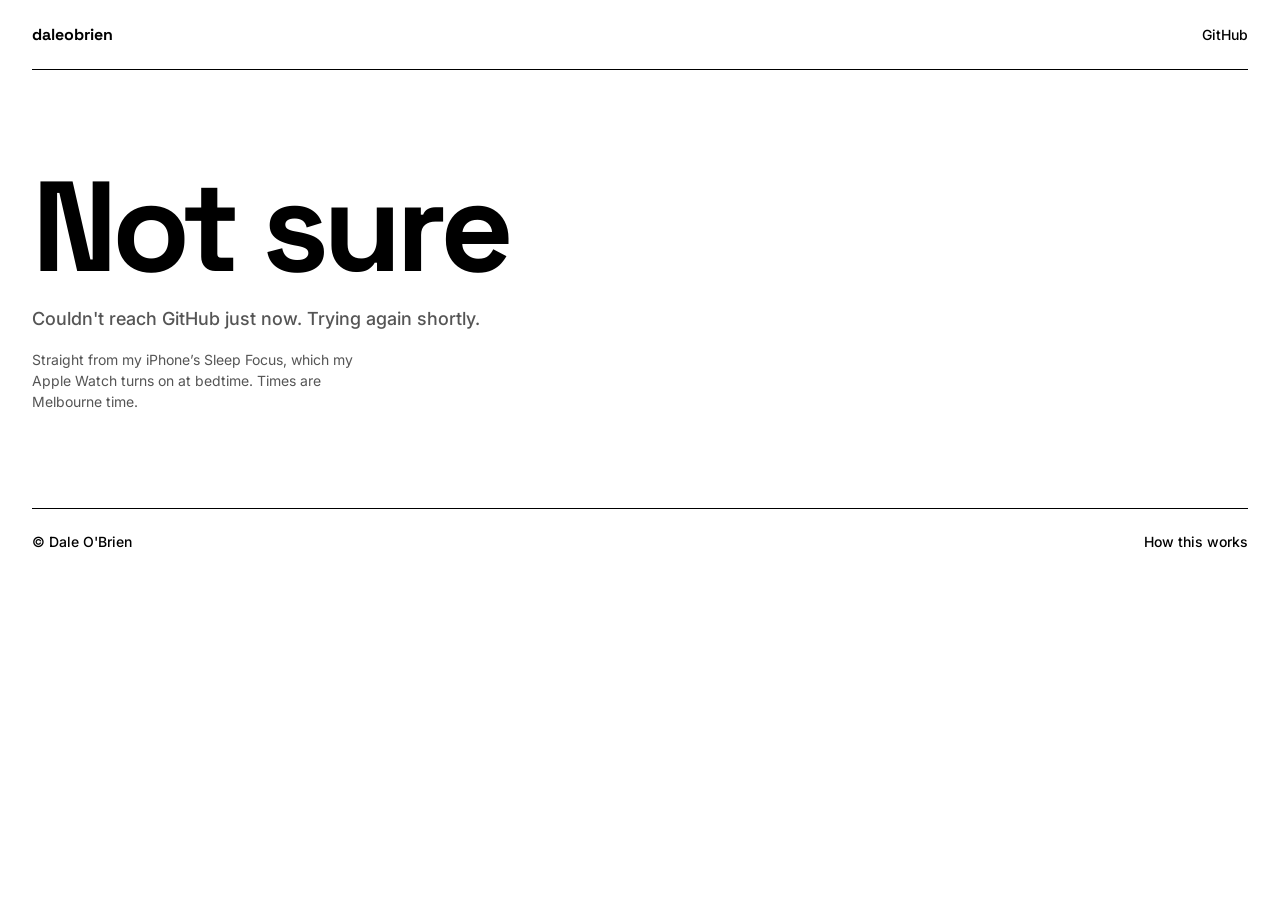
==== sleep/index.html @ 4e242e5a "Add /sleep: awake or asleep, live from iPhone Sleep Focus Reads status.json from daleobrien/daleobri" ====
<!doctype html>
<html lang="en">
    <head>
        <meta charset="utf-8" />
        <meta name="viewport" content="width=device-width, initial-scale=1" />
        <title>Is Dale awake? — Dale O'Brien</title>
        <meta name="description" content="Whether Dale is awake or asleep right now, straight from his iPhone's Sleep Focus." />
        <link rel="preconnect" href="https://fonts.googleapis.com" />
        <link rel="preconnect" href="https://fonts.gstatic.com" crossorigin />
        <link rel="stylesheet" href="https://fonts.googleapis.com/css2?family=Inter:wght@400;500&family=Space+Grotesk:wght@500;700&display=swap" />
        <link rel="stylesheet" href="../style.css" />
        <style>
            .sleep { display: flex; flex-wrap: wrap; align-items: center; gap: 2rem 4rem; padding: 6rem 0; }
            .face[hidden] { display: none; }
            .face { width: min(16rem, 60vw); height: auto; color: #000; flex: 0 0 auto; }
            .sleep-text { display: flex; flex-direction: column; gap: 1.25rem; }
            .sleep h1 { margin: 0; font-family: "Space Grotesk", Inter, system-ui, sans-serif; font-weight: 700; font-size: clamp(3.5rem, 11vw, 8rem); line-height: 0.95; letter-spacing: -0.045em; }
            .note { margin: 0; font-size: 0.875rem; color: #555; max-width: 36ch; line-height: 1.5; }
            @media (max-width: 480px) { .sleep { padding: 3.5rem 0; } }
        </style>
    </head>
    <body>
        <div class="page">
            <header class="site-header">
                <div class="topbar">
                    <a class="brand" href="../">daleobrien</a>
                    <nav class="nav" aria-label="Links">
                        <a href="https://github.com/daleobrien">GitHub</a>
                    </nav>
                </div>
            </header>

            <main class="sleep" aria-live="polite">
                <svg class="face" data-state="awake" hidden xmlns="http://www.w3.org/2000/svg" viewBox="0 0 181 235" role="img" aria-label="bald sleepy round face with stubble, awake" fill="none" stroke="currentColor" stroke-width="7" stroke-linecap="round" stroke-linejoin="round">
  <mask id="ear-mask-awake-neutral" maskUnits="userSpaceOnUse" x="-20" y="-20" width="221" height="275">
    <rect x="-20" y="-20" width="221" height="275" fill="#fff"/>
    <path d="M90.5 40C136 40 156 74 155 118C154 170 126 206 90.5 206C55 206 27 170 26 118C25 74 45 40 90.5 40Z" fill="#000"/>
  </mask>
  <path d="M69 201v21M112 201v21"/>
  <g>
    <path d="M34 124c-24-14-34 26-14 36c5 3 11 2 15-2M147 124c24-14 34 26 14 36c-5 3-11 2-15-2" mask="url(#ear-mask-awake-neutral)"/>
    <path d="M90.5 40C136 40 156 74 155 118C154 170 126 206 90.5 206C55 206 27 170 26 118C25 74 45 40 90.5 40Z"/>
      <g fill="currentColor" stroke="none"><circle cx="45.5" cy="161.0" r="2.2"/><circle cx="55.3" cy="159.2" r="2.2"/><circle cx="127.4" cy="158.6" r="2.2"/><circle cx="138.1" cy="159.9" r="2.2"/><circle cx="50.4" cy="167.0" r="2.2"/><circle cx="61.9" cy="167.6" r="2.2"/><circle cx="69.9" cy="167.2" r="2.2"/><circle cx="78.5" cy="167.5" r="2.2"/><circle cx="106.0" cy="169.1" r="2.2"/><circle cx="115.6" cy="169.3" r="2.2"/><circle cx="124.0" cy="166.8" r="2.2"/><circle cx="133.6" cy="169.2" r="2.2"/><circle cx="55.4" cy="176.5" r="2.2"/><circle cx="66.1" cy="174.3" r="2.2"/><circle cx="127.1" cy="175.4" r="2.2"/><circle cx="61.8" cy="183.5" r="2.2"/><circle cx="69.3" cy="184.2" r="2.2"/><circle cx="123.9" cy="182.2" r="2.2"/></g>
    <path stroke-width="6" d="M93 145c3 6 9 11 7 15s-5 4-8 4"/>
    <path stroke-width="6" d="M67 120c7-3 14-3 21 0M113 120c7-3 14-3 21 0"/><ellipse cx="78" cy="137" rx="4.5" ry="6.5" fill="currentColor" stroke="none"/><ellipse cx="123" cy="137" rx="4.5" ry="6.5" fill="currentColor" stroke="none"/><path stroke-width="7" d="M87 185c8 2 16 2 24 0"/>
  </g>
</svg>

                <svg class="face" data-state="asleep" hidden xmlns="http://www.w3.org/2000/svg" viewBox="0 0 181 235" role="img" aria-label="bald sleepy round face with stubble, " fill="none" stroke="currentColor" stroke-width="7" stroke-linecap="round" stroke-linejoin="round">
  <mask id="ear-mask-sleepy" maskUnits="userSpaceOnUse" x="-20" y="-20" width="221" height="275">
    <rect x="-20" y="-20" width="221" height="275" fill="#fff"/>
    <path d="M90.5 40C136 40 156 74 155 118C154 170 126 206 90.5 206C55 206 27 170 26 118C25 74 45 40 90.5 40Z" fill="#000"/>
  </mask>
  <path d="M69 201v21M112 201v21"/>
  <g>
    <path d="M34 124c-24-14-34 26-14 36c5 3 11 2 15-2M147 124c24-14 34 26 14 36c-5 3-11 2-15-2" mask="url(#ear-mask-sleepy)"/>
    <path d="M90.5 40C136 40 156 74 155 118C154 170 126 206 90.5 206C55 206 27 170 26 118C25 74 45 40 90.5 40Z"/>
      <g fill="currentColor" stroke="none"><circle cx="45.5" cy="161.0" r="2.2"/><circle cx="55.3" cy="159.2" r="2.2"/><circle cx="127.4" cy="158.6" r="2.2"/><circle cx="138.1" cy="159.9" r="2.2"/><circle cx="50.4" cy="167.0" r="2.2"/><circle cx="61.9" cy="167.6" r="2.2"/><circle cx="69.9" cy="167.2" r="2.2"/><circle cx="78.5" cy="167.5" r="2.2"/><circle cx="106.0" cy="169.1" r="2.2"/><circle cx="115.6" cy="169.3" r="2.2"/><circle cx="124.0" cy="166.8" r="2.2"/><circle cx="133.6" cy="169.2" r="2.2"/><circle cx="55.4" cy="176.5" r="2.2"/><circle cx="66.1" cy="174.3" r="2.2"/><circle cx="127.1" cy="175.4" r="2.2"/><circle cx="61.8" cy="183.5" r="2.2"/><circle cx="69.3" cy="184.2" r="2.2"/><circle cx="123.9" cy="182.2" r="2.2"/></g>
    <path stroke-width="6" d="M93 145c3 6 9 11 7 15s-5 4-8 4"/>
    <path stroke-width="6" d="M67 122h21M113 122h21"/><path stroke-width="6" d="M70 137c4 5 12 5 16 0M115 137c4 5 12 5 16 0"/><ellipse cx="99" cy="186" rx="5" ry="6"/><path stroke-width="4.5" d="M148 30h12l-12 13h12M163 12h9l-9 10h9"/>
  </g>
</svg>

                <div class="sleep-text">
                    <h1 id="state">Checking&hellip;</h1>
                    <p class="sub" id="since"></p>
                    <p class="note">Straight from my iPhone&rsquo;s Sleep Focus, which my Apple Watch turns on at bedtime. Times are Melbourne time.</p>
                </div>
            </main>

            <footer class="site-footer">
                <span>&copy; Dale O'Brien</span>
                <a href="https://github.com/daleobrien/daleobrien">How this works</a>
            </footer>
        </div>
        <script>
            const SOURCES = [
                ["https://api.github.com/repos/daleobrien/daleobrien/contents/status.json", { headers: { Accept: "application/vnd.github.raw+json" } }],
                ["https://raw.githubusercontent.com/daleobrien/daleobrien/main/status.json", {}],
            ];
            const MELBOURNE = "Australia/Melbourne";

            async function load() {
                for (const [url, opts] of SOURCES) {
                    try {
                        const res = await fetch(url, { ...opts, cache: "no-store" });
                        if (res.ok) return await res.json();
                    } catch (e) { /* try the next source */ }
                }
                return null;
            }

            function when(date) {
                const day = (d) => d.toLocaleDateString("en-AU", { timeZone: MELBOURNE });
                const time = date.toLocaleTimeString("en-AU", { timeZone: MELBOURNE, hour: "numeric", minute: "2-digit" });
                if (day(date) === day(new Date())) return time;
                if (day(date) === day(new Date(Date.now() - 864e5))) return `yesterday ${time}`;
                const weekday = date.toLocaleDateString("en-AU", { timeZone: MELBOURNE, weekday: "long" });
                return `${weekday} ${time}`;
            }

            function duration(ms) {
                const mins = Math.max(0, Math.round(ms / 60000));
                const h = Math.floor(mins / 60), m = mins % 60;
                return h ? `${h}h ${m}m` : `${m}m`;
            }

            async function update() {
                const status = await load();
                const stateEl = document.getElementById("state");
                const sinceEl = document.getElementById("since");
                if (!status) {
                    stateEl.textContent = "Not sure";
                    sinceEl.textContent = "Couldn't reach GitHub just now. Trying again shortly.";
                    return;
                }
                const asleep = status.state === "asleep";
                for (const face of document.querySelectorAll(".face")) face.toggleAttribute("hidden", face.dataset.state !== status.state);
                stateEl.textContent = asleep ? "Asleep" : "Awake";
                const since = new Date(status.since);
                let text = `Since ${when(since)}, ${duration(Date.now() - since)} ago.`;
                if (status.source === "clock") text += " Going by the clock, as my phone hasn't checked in lately.";
                sinceEl.textContent = text;
                document.title = `${asleep ? "Asleep" : "Awake"} — Is Dale awake?`;
            }

            update();
            setInterval(update, 2 * 60 * 1000);
            document.addEventListener("visibilitychange", () => { if (!document.hidden) update(); });
        </script>
    </body>
</html>
---- style.css ----
*, *::before, *::after { box-sizing: border-box; }
html { scroll-behavior: smooth; }
body { margin: 0; background: #fff; color: #000; font-family: Inter, system-ui, -apple-system, "Segoe UI", Helvetica, Arial, sans-serif; }
a { color: #000; text-decoration: none; }
a:hover { color: #555; }
a:focus-visible { outline: 2px solid #000; outline-offset: 3px; }
@media (prefers-reduced-motion: reduce) { html { scroll-behavior: auto; } }

.page { max-width: 1280px; margin: 0 auto; padding: 0 2rem; }

.topbar { display: flex; flex-wrap: wrap; justify-content: space-between; align-items: baseline; gap: 1rem 2rem; padding: 1.5rem 0; border-bottom: 1px solid #000; }
.brand { font-family: "Space Grotesk", Inter, system-ui, sans-serif; font-weight: 700; font-size: 1rem; }
.nav { display: flex; flex-wrap: wrap; gap: 0.5rem 1.5rem; font-size: 0.875rem; font-weight: 500; }

.hero { display: flex; flex-direction: column; gap: 2rem; padding: 6rem 0; }
.hero h1 { margin: 0; font-family: "Space Grotesk", Inter, system-ui, sans-serif; font-weight: 700; font-size: clamp(3rem, 8.5vw, 7.5rem); line-height: 0.95; letter-spacing: -0.045em; max-width: 14ch; overflow-wrap: break-word; }
.sub { margin: 0; font-size: 1.125rem; font-weight: 500; color: #555; }

.section { display: flex; flex-wrap: wrap; gap: 2rem 3rem; padding: 3rem 0 4rem; border-top: 1px solid #000; scroll-margin-top: 0; }
.section-head { flex: 0 0 14rem; display: flex; flex-direction: column; gap: 0.5rem; }
.section h2 { margin: 0; font-family: "Space Grotesk", Inter, system-ui, sans-serif; font-weight: 700; font-size: 1.5rem; line-height: 1.15; letter-spacing: -0.02em; }
.meta { display: flex; flex-wrap: wrap; gap: 0.25rem 0.75rem; font-size: 0.75rem; font-weight: 500; letter-spacing: 0.08em; text-transform: uppercase; color: #555; }
.meta a { color: #000; text-decoration: underline; text-underline-offset: 3px; }
.meta a:hover { color: #555; }

.grid { flex: 999 1 32rem; min-width: 0; display: grid; grid-template-columns: repeat(auto-fill, minmax(min(260px, 100%), 1fr)); gap: 2.5rem 1.5rem; align-content: start; }
.card { display: flex; flex-direction: column; gap: 0.75rem; min-width: 0; }
.card-img { display: block; }
.card-img img { display: block; width: 100%; aspect-ratio: 3 / 2; object-fit: cover; border: 1px solid #000; filter: grayscale(1); transition: filter 150ms; }
.card:hover .card-img img, .card:focus-within .card-img img { filter: none; }
/* A repo's docs/cover.png: 2 by 1, on a white card with its own rounded border. */
.card-img.cover img { aspect-ratio: 2 / 1; object-fit: contain; border: 0; }
@media (prefers-reduced-motion: reduce) { .card-img img { transition: none; } }
.card-name { margin: 0; font-family: "Space Grotesk", Inter, system-ui, sans-serif; font-size: 1.25rem; font-weight: 700; letter-spacing: -0.01em; overflow-wrap: anywhere; }
.card-desc { margin: 0; font-size: 0.9375rem; line-height: 1.45; color: #555; }

.site-footer { display: flex; flex-wrap: wrap; justify-content: space-between; gap: 1rem 2rem; padding: 1.5rem 0 3rem; border-top: 1px solid #000; font-size: 0.875rem; font-weight: 500; }
.noscript { color: #555; padding: 2rem 0; }
.noscript a { text-decoration: underline; }

@media (max-width: 480px) {
  .page { padding: 0 1.25rem; }
  .hero { padding: 3.5rem 0; }
  .section { padding: 2.5rem 0 3rem; }
}
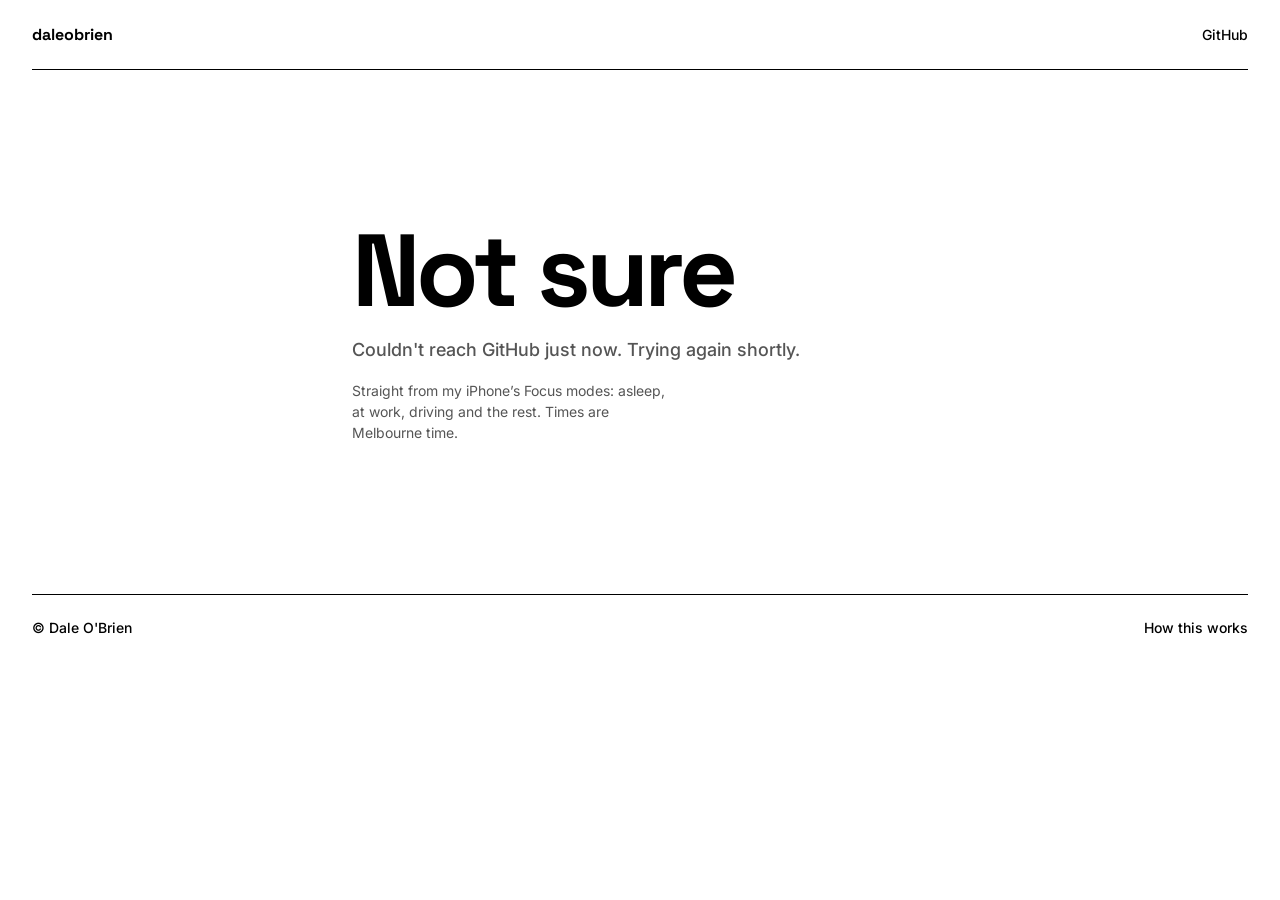
==== commit 46e2ddce: "Move /sleep to /status and show every Focus mode Ten faces (awake, asleep, work, driving, fitness, g" ====
--- a/sleep/index.html
+++ b/sleep/index.html
@@ -2,131 +2,11 @@
 <html lang="en">
     <head>
         <meta charset="utf-8" />
-        <meta name="viewport" content="width=device-width, initial-scale=1" />
-        <title>Is Dale awake? — Dale O'Brien</title>
-        <meta name="description" content="Whether Dale is awake or asleep right now, straight from his iPhone's Sleep Focus." />
-        <link rel="preconnect" href="https://fonts.googleapis.com" />
-        <link rel="preconnect" href="https://fonts.gstatic.com" crossorigin />
-        <link rel="stylesheet" href="https://fonts.googleapis.com/css2?family=Inter:wght@400;500&family=Space+Grotesk:wght@500;700&display=swap" />
-        <link rel="stylesheet" href="../style.css" />
-        <style>
-            .sleep { display: flex; flex-wrap: wrap; align-items: center; gap: 2rem 4rem; padding: 6rem 0; }
-            .face[hidden] { display: none; }
-            .face { width: min(16rem, 60vw); height: auto; color: #000; flex: 0 0 auto; }
-            .sleep-text { display: flex; flex-direction: column; gap: 1.25rem; }
-            .sleep h1 { margin: 0; font-family: "Space Grotesk", Inter, system-ui, sans-serif; font-weight: 700; font-size: clamp(3.5rem, 11vw, 8rem); line-height: 0.95; letter-spacing: -0.045em; }
-            .note { margin: 0; font-size: 0.875rem; color: #555; max-width: 36ch; line-height: 1.5; }
-            @media (max-width: 480px) { .sleep { padding: 3.5rem 0; } }
-        </style>
+        <title>Moved to /status</title>
+        <link rel="canonical" href="https://daleobrien.github.io/status/" />
+        <meta http-equiv="refresh" content="0; url=../status/" />
     </head>
     <body>
-        <div class="page">
-            <header class="site-header">
-                <div class="topbar">
-                    <a class="brand" href="../">daleobrien</a>
-                    <nav class="nav" aria-label="Links">
-                        <a href="https://github.com/daleobrien">GitHub</a>
-                    </nav>
-                </div>
-            </header>
-
-            <main class="sleep" aria-live="polite">
-                <svg class="face" data-state="awake" hidden xmlns="http://www.w3.org/2000/svg" viewBox="0 0 181 235" role="img" aria-label="bald sleepy round face with stubble, awake" fill="none" stroke="currentColor" stroke-width="7" stroke-linecap="round" stroke-linejoin="round">
-  <mask id="ear-mask-awake-neutral" maskUnits="userSpaceOnUse" x="-20" y="-20" width="221" height="275">
-    <rect x="-20" y="-20" width="221" height="275" fill="#fff"/>
-    <path d="M90.5 40C136 40 156 74 155 118C154 170 126 206 90.5 206C55 206 27 170 26 118C25 74 45 40 90.5 40Z" fill="#000"/>
-  </mask>
-  <path d="M69 201v21M112 201v21"/>
-  <g>
-    <path d="M34 124c-24-14-34 26-14 36c5 3 11 2 15-2M147 124c24-14 34 26 14 36c-5 3-11 2-15-2" mask="url(#ear-mask-awake-neutral)"/>
-    <path d="M90.5 40C136 40 156 74 155 118C154 170 126 206 90.5 206C55 206 27 170 26 118C25 74 45 40 90.5 40Z"/>
-      <g fill="currentColor" stroke="none"><circle cx="45.5" cy="161.0" r="2.2"/><circle cx="55.3" cy="159.2" r="2.2"/><circle cx="127.4" cy="158.6" r="2.2"/><circle cx="138.1" cy="159.9" r="2.2"/><circle cx="50.4" cy="167.0" r="2.2"/><circle cx="61.9" cy="167.6" r="2.2"/><circle cx="69.9" cy="167.2" r="2.2"/><circle cx="78.5" cy="167.5" r="2.2"/><circle cx="106.0" cy="169.1" r="2.2"/><circle cx="115.6" cy="169.3" r="2.2"/><circle cx="124.0" cy="166.8" r="2.2"/><circle cx="133.6" cy="169.2" r="2.2"/><circle cx="55.4" cy="176.5" r="2.2"/><circle cx="66.1" cy="174.3" r="2.2"/><circle cx="127.1" cy="175.4" r="2.2"/><circle cx="61.8" cy="183.5" r="2.2"/><circle cx="69.3" cy="184.2" r="2.2"/><circle cx="123.9" cy="182.2" r="2.2"/></g>
-    <path stroke-width="6" d="M93 145c3 6 9 11 7 15s-5 4-8 4"/>
-    <path stroke-width="6" d="M67 120c7-3 14-3 21 0M113 120c7-3 14-3 21 0"/><ellipse cx="78" cy="137" rx="4.5" ry="6.5" fill="currentColor" stroke="none"/><ellipse cx="123" cy="137" rx="4.5" ry="6.5" fill="currentColor" stroke="none"/><path stroke-width="7" d="M87 185c8 2 16 2 24 0"/>
-  </g>
-</svg>
-
-                <svg class="face" data-state="asleep" hidden xmlns="http://www.w3.org/2000/svg" viewBox="0 0 181 235" role="img" aria-label="bald sleepy round face with stubble, " fill="none" stroke="currentColor" stroke-width="7" stroke-linecap="round" stroke-linejoin="round">
-  <mask id="ear-mask-sleepy" maskUnits="userSpaceOnUse" x="-20" y="-20" width="221" height="275">
-    <rect x="-20" y="-20" width="221" height="275" fill="#fff"/>
-    <path d="M90.5 40C136 40 156 74 155 118C154 170 126 206 90.5 206C55 206 27 170 26 118C25 74 45 40 90.5 40Z" fill="#000"/>
-  </mask>
-  <path d="M69 201v21M112 201v21"/>
-  <g>
-    <path d="M34 124c-24-14-34 26-14 36c5 3 11 2 15-2M147 124c24-14 34 26 14 36c-5 3-11 2-15-2" mask="url(#ear-mask-sleepy)"/>
-    <path d="M90.5 40C136 40 156 74 155 118C154 170 126 206 90.5 206C55 206 27 170 26 118C25 74 45 40 90.5 40Z"/>
-      <g fill="currentColor" stroke="none"><circle cx="45.5" cy="161.0" r="2.2"/><circle cx="55.3" cy="159.2" r="2.2"/><circle cx="127.4" cy="158.6" r="2.2"/><circle cx="138.1" cy="159.9" r="2.2"/><circle cx="50.4" cy="167.0" r="2.2"/><circle cx="61.9" cy="167.6" r="2.2"/><circle cx="69.9" cy="167.2" r="2.2"/><circle cx="78.5" cy="167.5" r="2.2"/><circle cx="106.0" cy="169.1" r="2.2"/><circle cx="115.6" cy="169.3" r="2.2"/><circle cx="124.0" cy="166.8" r="2.2"/><circle cx="133.6" cy="169.2" r="2.2"/><circle cx="55.4" cy="176.5" r="2.2"/><circle cx="66.1" cy="174.3" r="2.2"/><circle cx="127.1" cy="175.4" r="2.2"/><circle cx="61.8" cy="183.5" r="2.2"/><circle cx="69.3" cy="184.2" r="2.2"/><circle cx="123.9" cy="182.2" r="2.2"/></g>
-    <path stroke-width="6" d="M93 145c3 6 9 11 7 15s-5 4-8 4"/>
-    <path stroke-width="6" d="M67 122h21M113 122h21"/><path stroke-width="6" d="M70 137c4 5 12 5 16 0M115 137c4 5 12 5 16 0"/><ellipse cx="99" cy="186" rx="5" ry="6"/><path stroke-width="4.5" d="M148 30h12l-12 13h12M163 12h9l-9 10h9"/>
-  </g>
-</svg>
-
-                <div class="sleep-text">
-                    <h1 id="state">Checking&hellip;</h1>
-                    <p class="sub" id="since"></p>
-                    <p class="note">Straight from my iPhone&rsquo;s Sleep Focus, which my Apple Watch turns on at bedtime. Times are Melbourne time.</p>
-                </div>
-            </main>
-
-            <footer class="site-footer">
-                <span>&copy; Dale O'Brien</span>
-                <a href="https://github.com/daleobrien/daleobrien">How this works</a>
-            </footer>
-        </div>
-        <script>
-            const SOURCES = [
-                ["https://api.github.com/repos/daleobrien/daleobrien/contents/status.json", { headers: { Accept: "application/vnd.github.raw+json" } }],
-                ["https://raw.githubusercontent.com/daleobrien/daleobrien/main/status.json", {}],
-            ];
-            const MELBOURNE = "Australia/Melbourne";
-
-            async function load() {
-                for (const [url, opts] of SOURCES) {
-                    try {
-                        const res = await fetch(url, { ...opts, cache: "no-store" });
-                        if (res.ok) return await res.json();
-                    } catch (e) { /* try the next source */ }
-                }
-                return null;
-            }
-
-            function when(date) {
-                const day = (d) => d.toLocaleDateString("en-AU", { timeZone: MELBOURNE });
-                const time = date.toLocaleTimeString("en-AU", { timeZone: MELBOURNE, hour: "numeric", minute: "2-digit" });
-                if (day(date) === day(new Date())) return time;
-                if (day(date) === day(new Date(Date.now() - 864e5))) return `yesterday ${time}`;
-                const weekday = date.toLocaleDateString("en-AU", { timeZone: MELBOURNE, weekday: "long" });
-                return `${weekday} ${time}`;
-            }
-
-            function duration(ms) {
-                const mins = Math.max(0, Math.round(ms / 60000));
-                const h = Math.floor(mins / 60), m = mins % 60;
-                return h ? `${h}h ${m}m` : `${m}m`;
-            }
-
-            async function update() {
-                const status = await load();
-                const stateEl = document.getElementById("state");
-                const sinceEl = document.getElementById("since");
-                if (!status) {
-                    stateEl.textContent = "Not sure";
-                    sinceEl.textContent = "Couldn't reach GitHub just now. Trying again shortly.";
-                    return;
-                }
-                const asleep = status.state === "asleep";
-                for (const face of document.querySelectorAll(".face")) face.toggleAttribute("hidden", face.dataset.state !== status.state);
-                stateEl.textContent = asleep ? "Asleep" : "Awake";
-                const since = new Date(status.since);
-                let text = `Since ${when(since)}, ${duration(Date.now() - since)} ago.`;
-                if (status.source === "clock") text += " Going by the clock, as my phone hasn't checked in lately.";
-                sinceEl.textContent = text;
-                document.title = `${asleep ? "Asleep" : "Awake"} — Is Dale awake?`;
-            }
-
-            update();
-            setInterval(update, 2 * 60 * 1000);
-            document.addEventListener("visibilitychange", () => { if (!document.hidden) update(); });
-        </script>
+        <p>This page has moved to <a href="../status/">daleobrien.github.io/status</a>.</p>
     </body>
 </html>
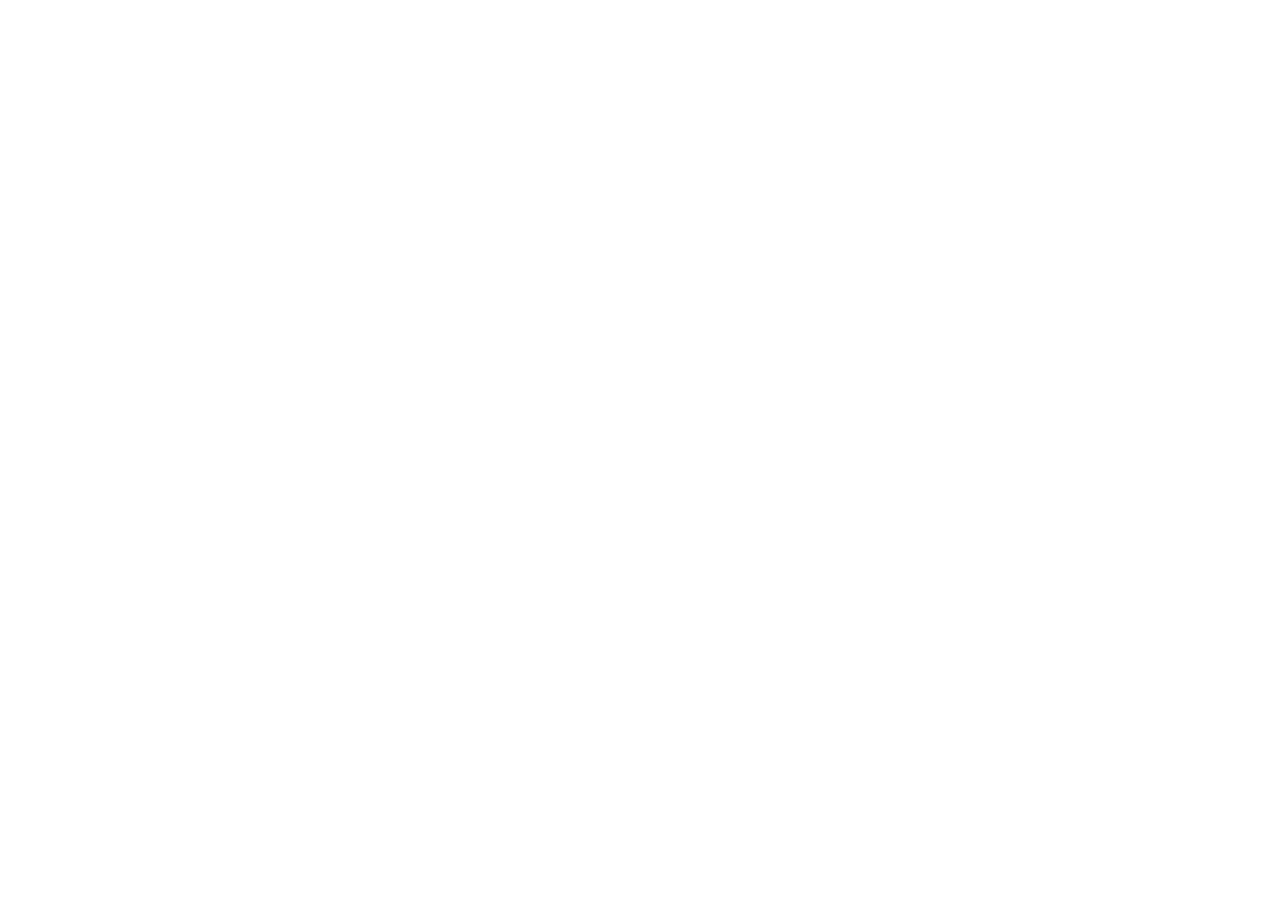
==== commit 029c58c2: "Redirect /status and /sleep to status.do.id.au The status page now lives in daleobrien/daleobrien (s" ====
--- a/sleep/index.html
+++ b/sleep/index.html
@@ -2,11 +2,15 @@
 <html lang="en">
     <head>
         <meta charset="utf-8" />
-        <title>Moved to /status</title>
-        <link rel="canonical" href="https://daleobrien.github.io/status/" />
-        <meta http-equiv="refresh" content="0; url=../status/" />
+        <title>Moved to status.do.id.au</title>
+        <link rel="canonical" href="https://status.do.id.au/" />
+        <meta http-equiv="refresh" content="0; url=https://status.do.id.au/" />
+        <script>
+            // Keep any ?lang= on the way.
+            location.replace("https://status.do.id.au/" + location.search);
+        </script>
     </head>
     <body>
-        <p>This page has moved to <a href="../status/">daleobrien.github.io/status</a>.</p>
+        <p>This page has moved to <a href="https://status.do.id.au/">status.do.id.au</a>.</p>
     </body>
 </html>
